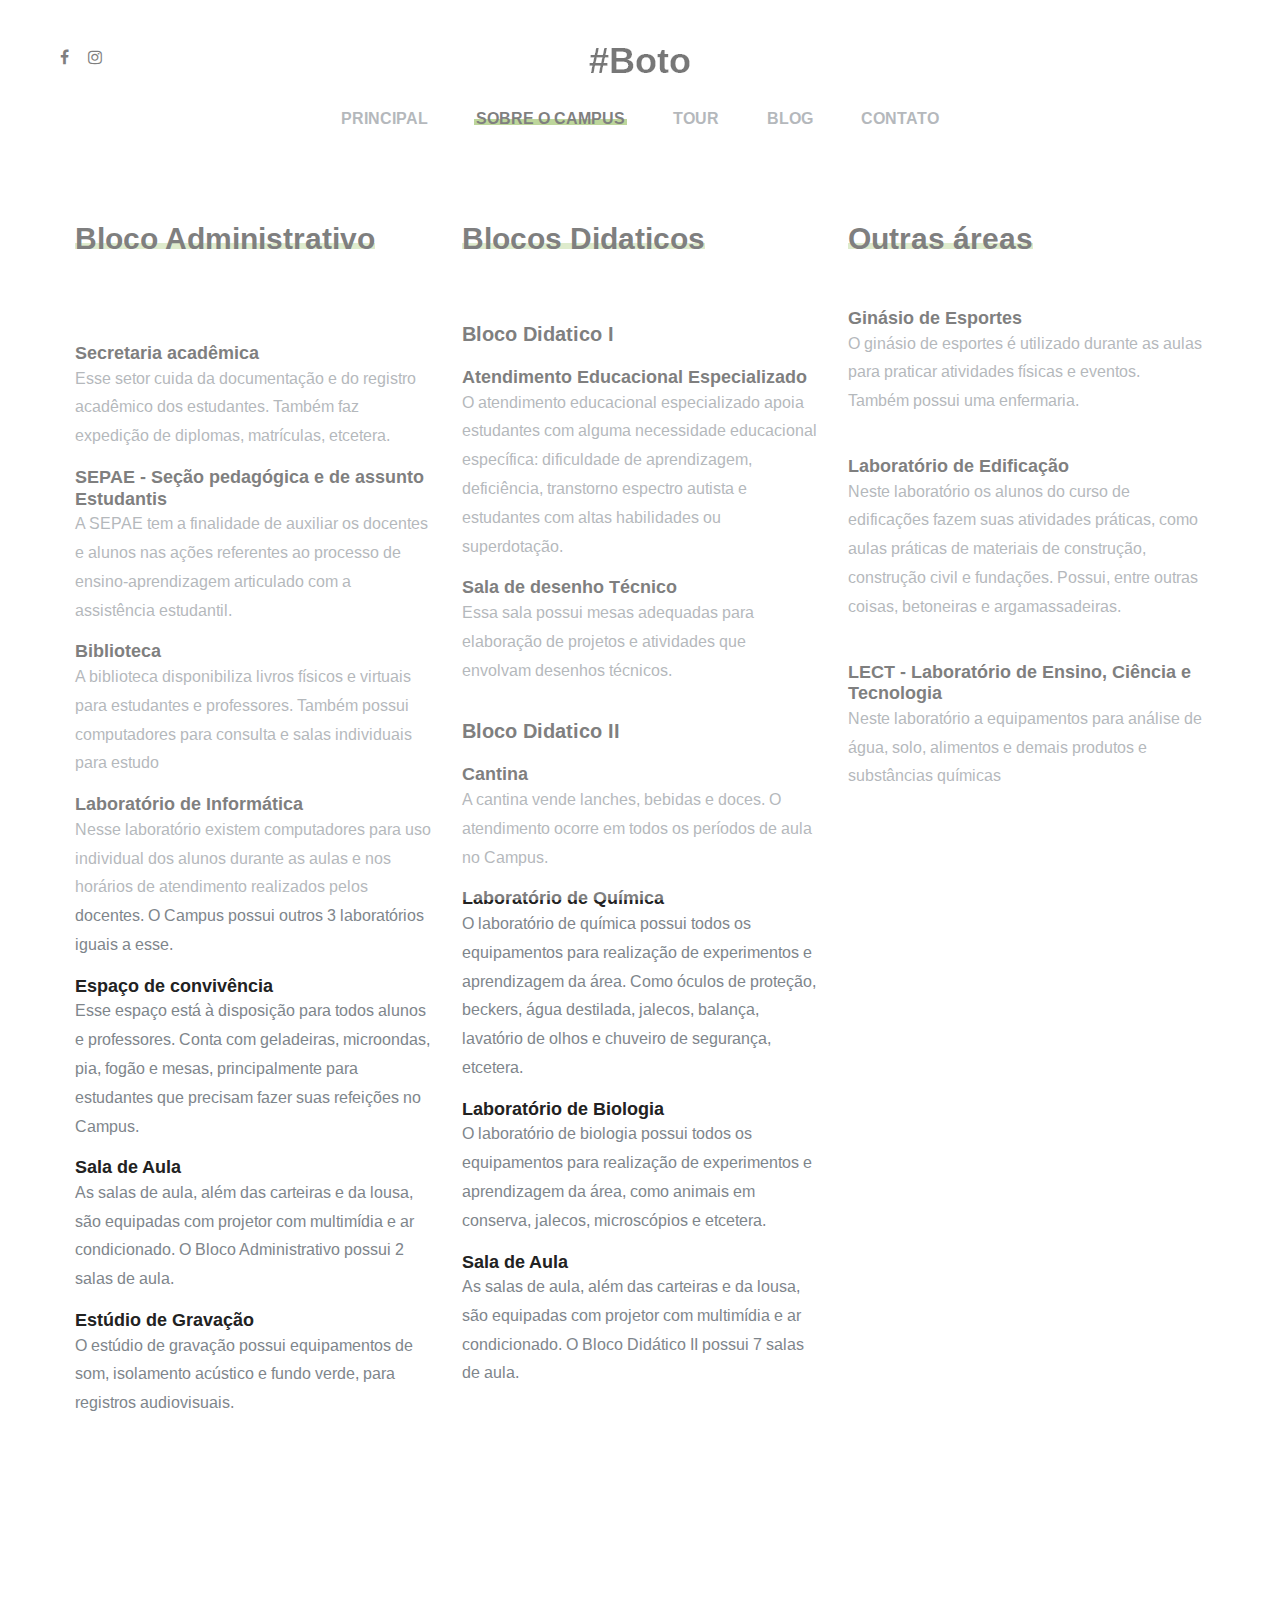
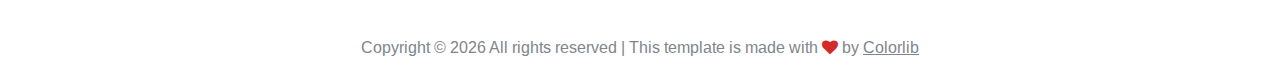
==== about.html @ 22a36c28 "site" ====
<!DOCTYPE html>
<html lang="zxx">
<head>
	<title>Boto | Photography HTML Template</title>
	<meta charset="UTF-8">
	<meta name="description" content="Boto Photo Studio HTML Template">
	<meta name="keywords" content="photo, html">
	<meta name="viewport" content="width=device-width, initial-scale=1.0">
	<!-- Stylesheets -->
	<link rel="stylesheet" href="css/bootstrap.min.css"/>
	<link rel="stylesheet" href="css/font-awesome.min.css"/>
	<link rel="stylesheet" href="css/slicknav.min.css"/>

	<!-- Main Stylesheets -->
	<link rel="stylesheet" href="css/style.css"/>


	<!--[if lt IE 9]>
		<script src="https://oss.maxcdn.com/html5shiv/3.7.2/html5shiv.min.js"></script>
		<script src="https://oss.maxcdn.com/respond/1.4.2/respond.min.js"></script>
	<![endif]-->

</head>
<body>
	<!-- Page Preloder -->
	<div id="preloder">
		<div class="loader"></div>
	</div>

	<!-- Header Section -->
	<header class="header">
		<div class="container-fluid">
			<div class="row">
				<div class="col-sm-4 col-md-3 order-2 order-sm-1">
					<div class="header__social">
						<a href="https://www.facebook.com/Ifprcascavel/?locale=pt_BR"><i class="fa fa-facebook"></i></a>
						<a href="https://www.instagram.com/ifprcascavel/"><i class="fa fa-instagram"></i></a>
					</div>
				</div>
				<div class="col-sm-4 col-md-6 order-1  order-md-2 text-center">
					<a href="./index.html" class="site-logo">
						<img src="img/logo.png" alt="">
					</a>
				</div>
			</div>
			<nav class="main__menu">
				<ul class="nav__menu">
					<li><a href="./index.html">Principal</a></li>
					<li><a href="./about.html" class="menu--active">Sobre o Campus</a></li>
					<li><a href="./gallery.html">Tour</a></li>
					<li><a href="./blog.html">Blog</a>
						<ul class="sub__menu">
							<li><a href="./blog-single.html">Blog Single</a></li>
						</ul>
					</li>
					<li><a href="./contact.html">Contato</a></li>
				</ul>
			</nav>
		</div>
	</header>
	<!-- Header Section end -->

	<!-- About Page -->
	<section class="about__page">
		<div class="container-fluid">
			<div class="row">
				<div class="col-lg-4">
					<div class="about__text">
						<h3 class="about__title">Bloco Administrativo</h3>
						<div class="about__meta">
						</div>
						<h5>Secretaria acadêmica</h5>
						<p>Esse setor cuida da documentação e do registro acadêmico dos estudantes. Também faz expedição de diplomas, matrículas, etcetera.</p>
						<h5>SEPAE - Seção pedagógica e de assunto Estudantis</h5>
						<p>A SEPAE tem a finalidade de auxiliar os docentes e alunos nas ações referentes ao processo de ensino-aprendizagem articulado com a assistência estudantil.</p>
						<h5>Biblioteca</h5>
						<p>A biblioteca disponibiliza livros físicos e virtuais para estudantes e professores. Também possui computadores para consulta e salas individuais para estudo</p>
						<h5>Laboratório de Informática</h5>
						<p>Nesse laboratório existem computadores para uso individual dos alunos durante as aulas e nos horários de atendimento realizados pelos docentes. O Campus possui outros 3 laboratórios iguais a esse.</p>
						<h5>Espaço de convivência</h5>
						<p>Esse espaço está à disposição para todos alunos e professores. Conta com geladeiras, microondas, pia, fogão e mesas, principalmente para estudantes que precisam fazer suas refeições no Campus.</p>
						<h5>Sala de Aula</h5>
						<p>As salas de aula, além das carteiras e da lousa, são equipadas com projetor com multimídia e ar condicionado. O Bloco Administrativo possui 2 salas de aula.</p>
						<h5>Estúdio de Gravação</h5>
						<p>O estúdio de gravação possui equipamentos de som, isolamento acústico e fundo verde, para registros audiovisuais.</p>
						
					</div>
				</div>
				<div class="col-lg-4">
					<div class="experience__text">
						<h3 class="about__title">Blocos Didaticos</h3>
						<div class="experience__item">
							<h4>Bloco Didatico I</h4>
							<h5>Atendimento Educacional Especializado</h5>
							<p>O atendimento educacional especializado apoia estudantes com alguma necessidade educacional específica: dificuldade de aprendizagem, deficiência, transtorno espectro autista e estudantes com altas habilidades ou superdotação.</p>
							<h5>Sala de desenho Técnico</h5>
							<p>Essa sala possui mesas adequadas para elaboração de projetos e atividades que envolvam desenhos técnicos.</p>
						</div>
						<div class="experience__item">
							<h4>Bloco Didatico II</h4>
							<h5>Cantina</h5>
							<p>A cantina vende lanches, bebidas e doces. O atendimento ocorre em todos os períodos de aula no Campus.</p>
							<h5>Laboratório de Química</h5>
							<p>O laboratório de química possui todos os equipamentos para realização de experimentos e aprendizagem da área. Como óculos de proteção, beckers, água destilada, jalecos, balança, lavatório de olhos e chuveiro de segurança, etcetera.</p>
							<h5>Laboratório de Biologia</h5>
							<p>O laboratório de biologia possui todos os equipamentos para realização de experimentos e aprendizagem da área, como animais em conserva, jalecos, microscópios e etcetera.</p>
							<h5>Sala de Aula</h5>
							<p>As salas de aula, além das carteiras e da lousa, são equipadas com projetor com multimídia e ar condicionado. O Bloco Didático II possui 7 salas de aula.</p>
						</div>
					</div>
				</div>
				<div class="col-lg-4">
					<div class="skills__text">
						<h3 class="about__title">Outras áreas</h3>
						<h5>Ginásio de Esportes</h5>
						<p>O ginásio de esportes é utilizado durante as aulas para praticar atividades físicas e eventos. Também possui uma enfermaria.</p>
						<h5>Laboratório de Edificação</h5>
						<p>Neste laboratório os alunos do curso de edificações fazem suas atividades práticas, como aulas práticas de materiais de construção, construção civil e fundações. Possui, entre outras coisas, betoneiras e argamassadeiras.</p>
						<h5>LECT - Laboratório de Ensino, Ciência e Tecnologia</h5>
						<p>Neste laboratório a equipamentos para análise de água, solo, alimentos e demais produtos e substâncias químicas</p>
					</div>
				</div>
			</div>
		</div>
	</section>
	<!-- About Page end -->

	<!-- Footer Section -->
	<footer class="footer__section">
		<div class="container">
			<!-- Link back to Colorlib can't be removed. Template is licensed under CC BY 3.0. -->
			<div class="footer__copyright__text">
				<p>Copyright &copy; <script>document.write(new Date().getFullYear());</script> All rights reserved | This template is made with <i class="fa fa-heart" aria-hidden="true"></i> by <a href="https://colorlib.com" target="_blank">Colorlib</a></p>
			</div>
			<!-- Link back to Colorlib can't be removed. Template is licensed under CC BY 3.0. -->
		</div>
	</footer>
	<!-- Footer Section end -->

	<!-- Search Begin -->
	<div class="search-model">
		<div class="h-100 d-flex align-items-center justify-content-center">
			<div class="search-close-switch">+</div>
			<form class="search-model-form">
				<input type="text" id="search-input" placeholder="Search here.....">
			</form>
		</div>
	</div>

	<!-- Search End -->
	<div vw class="enabled">
		<div vw-access-button class="active"></div>
		<div vw-plugin-wrapper>
		  <div class="vw-plugin-top-wrapper"></div>
		</div>
	  </div>
	  <script src="https://vlibras.gov.br/app/vlibras-plugin.js"></script>
	  <script>
		new window.VLibras.Widget('https://vlibras.gov.br/app');
	  </script>
	<!--====== Javascripts & Jquery ======-->
	<script src="js/vendor/jquery-3.2.1.min.js"></script>
	<script src="js/jquery.slicknav.min.js"></script>
	<script src="js/slick.min.js"></script>
	<script src="js/main.js"></script>

	</body>
</html>
---- css/style.css ----
/* =================================
------------------------------------
  Boto | Photography HTML Template
  Version: 1.0
  Copyright By: ColorLib
 ------------------------------------
 ====================================*/

/*----------------------------------------*/
/* Template default CSS
/*----------------------------------------*/

@import url("https://fonts.googleapis.com/css2?family=Arimo:ital,wght@0,400;0,700;1,400;1,700&display=swap");


html,
body {
	height: 100%;
	font-family: "Arimo", sans-serif;
	-webkit-font-smoothing: antialiased;
}

h1,
h2,
h3,
h4,
h5,
h6 {
	margin: 0;
	color: #222222;
	font-family: "Arimo", sans-serif;
	font-weight: 700;
}

h1 {
	font-size: 70px;
}

h2 {
	font-size: 36px;
	line-height: 1.4;
}

h3 {
	font-size: 30px;
}

h4 {
	font-size: 24px;
}

h5 {
	font-size: 18px;
}

h6 {
	font-size: 16px;
}

p {
	font-size: 16px;
	color: #7E858B;
	line-height: 1.8;
}

img {
	max-width: 100%;
}

input:focus,
select:focus,
button:focus,
textarea:focus {
	outline: none;
}

a:hover,
a:focus {
	text-decoration: none;
	outline: none;
}

ul,
ol {
	padding: 0;
	margin: 0;
}

@media (min-width: 1200px) {
	.container {
		max-width: 1200px;
	}
}

/* Preloder */

#preloder {
	position: fixed;
	width: 100%;
	height: 100%;
	top: 0;
	left: 0;
	z-index: 999999;
	background: #ffffff;
}

.loader {
	width: 40px;
	height: 40px;
	position: absolute;
	top: 50%;
	left: 50%;
	margin-top: -13px;
	margin-left: -13px;
	border-radius: 60px;
	animation: loader 0.8s linear infinite;
	-webkit-animation: loader 0.8s linear infinite;
}

@keyframes loader {
	0% {
		-webkit-transform: rotate(0deg);
		transform: rotate(0deg);
		border: 4px solid #f44336;
		border-left-color: transparent;
	}
	50% {
		-webkit-transform: rotate(180deg);
		transform: rotate(180deg);
		border: 4px solid #673ab7;
		border-left-color: transparent;
	}
	100% {
		-webkit-transform: rotate(360deg);
		transform: rotate(360deg);
		border: 4px solid #f44336;
		border-left-color: transparent;
	}
}

@-webkit-keyframes loader {
	0% {
		-webkit-transform: rotate(0deg);
		border: 4px solid #f44336;
		border-left-color: transparent;
	}
	50% {
		-webkit-transform: rotate(180deg);
		border: 4px solid #673ab7;
		border-left-color: transparent;
	}
	100% {
		-webkit-transform: rotate(360deg);
		border: 4px solid #f44336;
		border-left-color: transparent;
	}
}

/*---------------------
   Helper CSS
 -----------------------*/

.section-title {
	text-align: center;
	margin-bottom: 55px;
}

.section-title img {
	margin-bottom: 15px;
}

.section-title h2 {
	font-weight: 400;
	font-size: 38px;
	text-transform: uppercase;
}

.section-title p {
	padding-top: 15px;
	margin-bottom: 0;
}

.set-bg {
	background-repeat: no-repeat;
	background-size: cover;
	background-position: top center;
}

.spad {
	padding-top: 100px;
	padding-bottom: 100px;
}

.text-white h1,
.text-white h2,
.text-white h3,
.text-white h4,
.text-white h5,
.text-white h6,
.text-white p,
.text-white span,
.text-white li,
.text-white a {
	color: #fff;
}

/*---------------------
  Commom elements
-----------------------*/

.site-btn {
	display: inline-block;
	font-size: 16px;
	padding: 16px 15px;
	min-width: 180px;
	color: #fff;
	background: #8DB952;
	line-height: 1;
	text-align: center;
	font-weight: 700;
	border: none;
	border-radius: 2px;
}

.site-btn i {
	font-size: 24px;
	position: relative;
	top: 5px;
	margin-left: 4px;
}

.site-btn:hover {
	color: #fff;
}

.section__title {
	text-align: center;
	padding-bottom: 40px;
	margin-bottom: 45px;
	position: relative;
}

.section__title:after {
	position: absolute;
	content: "";
	width: 60px;
	height: 4px;
	left: calc(50% - 30px);
	bottom: 0;
	background: #8DB952;
}

.section__title h2 {
	margin-bottom: 0;
	text-transform: uppercase;
}

@media (max-width: 576px) {
	.section__title h2 {
		font-size: 24px;
	}
}

.search-model {
	display: none;
	position: fixed;
	width: 100%;
	height: 100%;
	left: 0;
	top: 0;
	background: #ffffff;
	z-index: 99999;
}

.search-model-form {
	padding: 0 15px;
}

.search-model-form input {
	width: 500px;
	font-size: 34px;
	border: none;
	border-bottom: 2px solid #ededed;
	background: 0 0;
	color: #999;
}

@media (max-width: 576px) {
	.search-model-form input {
		width: 100%;
		font-size: 24px;
	}
}

.search-close-switch {
	position: absolute;
	width: 50px;
	height: 50px;
	background: #333;
	color: #fff;
	text-align: center;
	border-radius: 50%;
	font-size: 39px;
	line-height: 28px;
	top: 30px;
	cursor: pointer;
	-webkit-transform: rotate(45deg);
	-ms-transform: rotate(45deg);
	transform: rotate(45deg);
	display: -webkit-box;
	display: -ms-flexbox;
	display: flex;
	-webkit-box-align: center;
	-ms-flex-align: center;
	align-items: center;
	-webkit-box-pack: center;
	-ms-flex-pack: center;
	justify-content: center;
}

.pt83 {
	padding-top: 83px;
}

/*---------------------
   Header section
 -----------------------*/

.header {
	padding: 40px 45px 0;
	padding-top: 40px;
}

@media (max-width: 576px) {
	.header {
		padding: 40px 0 0;
	}
}

@media (max-width: 576px) {
	.header__social {
		display: none;
	}
}

.header__social a,
.header__switches a {
	display: inline-block;
	color: #222222;
	padding-top: 5px;
	margin-right: 15px;
	font-size: 16px;
}

.header__social a:last-child,
.header__switches a:last-child {
	margin-right: 0;
}

.header__social a.nav-switch,
.header__switches a.nav-switch {
	display: none;
	width: 40px;
	height: 40px;
	border-radius: 50%;
	background: #e1e1e1;
	text-align: center;
	padding-top: 9px;
	margin-top: -9px;
}

@media (max-width: 576px) {
	.header__social a.nav-switch,
	.header__switches a.nav-switch {
		display: inline-block;
	}
}

.header__switches {
	text-align: right;
}

@media (max-width: 576px) {
	.header__switches {
		text-align: center;
		padding-top: 20px;
	}
}

/*----------
   Menu
 ---------*/

.main__menu {
	position: relative;
	right: 0;
	padding-top: 25px;
	text-align: center;
}

@media (max-width: 576px) {
	.main__menu .nav__menu {
		display: none;
	}
}

.main__menu .nav__menu>li {
	display: inline-block;
	position: relative;
}

.main__menu .nav__menu>li:last-child a {
	margin-right: 0;
}

.main__menu .nav__menu>li>a {
	position: relative;
	font-size: 16px;
	color: #7E858B;
	font-weight: 700;
	padding: 5px 2px;
	margin-right: 40px;
	text-transform: uppercase;
}

@media only screen and (min-width: 576px) and (max-width: 767px) {
	.main__menu .nav__menu>li>a {
		margin-right: 20px;
	}
}

.main__menu .nav__menu>li>a:after {
	position: absolute;
	content: "";
	width: 0;
	height: 6px;
	left: 0;
	bottom: 8px;
	background: #8DB952;
	z-index: -1;
	-webkit-transition: 0.3s;
	-o-transition: 0.3s;
	transition: 0.3s;
}

.main__menu .nav__menu>li>a.menu--active {
	color: #222222;
}

.main__menu .nav__menu>li>a.menu--active:after {
	width: 100%;
}

.main__menu .nav__menu>li:hover a {
	color: #222222;
}

.main__menu .nav__menu>li:hover a:after {
	width: 100%;
}

.main__menu .nav__menu>li:hover .sub__menu {
	top: 100%;
	opacity: 1;
	visibility: visible;
	margin-top: 15px;
}

.main__menu .nav__menu>li .sub__menu {
	position: absolute;
	text-align: left;
	padding: 10px 0;
	width: 170px;
	left: 0;
	top: 100%;
	margin-top: 50px;
	-webkit-box-shadow: 0 9px 50px rgba(0, 0, 0, 0.1);
	box-shadow: 0 9px 50px rgba(0, 0, 0, 0.1);
	background: #fff;
	opacity: 0;
	visibility: hidden;
	z-index: 99;
	-webkit-transition: all 0.4s;
	-o-transition: all 0.4s;
	transition: all 0.4s;
}

.main__menu .nav__menu>li .sub__menu:after {
	position: absolute;
	content: "";
	width: 100%;
	height: 25px;
	left: 0;
	top: -25px;
}

.main__menu .nav__menu>li .sub__menu>li {
	display: block;
}

.main__menu .nav__menu>li .sub__menu>li>a {
	display: block;
	display: block;
	padding: 5px 15px;
	color: #7E858B;
	text-transform: none;
	margin: 0;
	font-size: 14px;
	font-weight: 700;
}

.main__menu .nav__menu>li .sub__menu>li>a:hover {
	color: #222222;
}

.main__menu .nav__menu>li .sub__menu>li>a:after {
	display: none;
}

.slicknav_menu {
	background: #f7f7f7;
	padding: 0;
	margin-bottom: 30px;
	text-align: left;
	display: none;
}

@media (max-width: 576px) {
	.slicknav_menu {
		display: block;
	}
}

.slicknav_btn {
	display: none;
}

.slicknav_nav ul {
	margin: 0;
}

.slicknav_nav .slicknav_row:hover {
	border-radius: 0;
	background: transparent;
	color: #222222;
}

.slicknav_nav a:hover {
	border-radius: 0;
	background: transparent;
	color: #222222;
}

.slicknav_nav .slicknav_row,
.slicknav_nav a {
	padding: 11px 25px;
	margin: 0;
	color: #222222;
	font-size: 16px;
	font-weight: 700;
	border-bottom: 1px solid #e9e9e9;
}

.slicknav_nav .slicknav_item a {
	border-bottom: none;
}

/*---------------------
   Hero section
 -----------------------*/

.hero__section {
	padding-top: 120px;
	margin-bottom: 90px;
}

@media (max-width: 576px) {
	.hero__section {
		padding-top: 30px;
	}
}

.slide-item {
	padding: 0 5px;
	outline: none;
	cursor: pointer;
}

.slick-center.slide-item img {
	padding: 0;
	-webkit-transition: all 0.4s ease 0s;
	-o-transition: all 0.4s ease 0s;
	transition: all 0.4s ease 0s;
}

.hero-slider .slick-track {
	-webkit-transition: all 0.1s;
	-o-transition: all 0.1s;
	transition: all 0.1s;
}

.slide-item img {
	height: 570px;
	padding: 65px 0;
	-webkit-transition: 0.4s;
	-o-transition: 0.4s;
	transition: 0.4s;
}

@media (max-width: 576px) {
	.slide-item img {
		padding: 0;
	}
}

.hero-text-slider {
	text-align: center;
	padding-top: 50px;
	max-width: 800px;
	margin: 0 auto;
}

/*---------------------
   Footer section
 -----------------------*/

.footer__copyright__text {
	text-align: center;
	padding-bottom: 5px;
}

.footer__copyright__text p {
	font-size: 16px;
}

.footer__copyright__text i {
	color: #d32a2a;
}

.footer__copyright__text a {
	color: #7E858B;
	text-decoration: underline;
}

.footer__copyright__text a:hover {
	color: #8DB952;
}

/*------------------
   About page
 ------------------*/

.about__page {
	padding: 90px 60px 150px;
}

@media (max-width: 576px) {
	.about__page {
		padding: 30px 0 150px;
	}
}

.about__title {
	display: inline-block;
	margin-bottom: 50px;
	position: relative;
}

.about__title:after {
	position: absolute;
	content: "";
	width: 100%;
	height: 6px;
	left: 0;
	bottom: 8px;
	background: #8DB952;
	opacity: 0.5;
	z-index: -1;
}

.about__text {
	padding-bottom: 50px;
}

.about__text img {
	padding-top: 20px;
}

.about__meta {
	overflow: hidden;
	margin-bottom: 35px;
}

.about__meta img {
	float: left;
	width: 100px;
	height: 100px;
	border-radius: 50%;
	margin-right: 15px;
	padding-top: 0;
}

.about__meta__info {
	overflow: hidden;
	padding-top: 25px;
}

.about__meta__info h5 {
	margin-bottom: 5px;
}

.about__meta__info p {
	text-transform: uppercase;
	font-size: 12px;
	color: #8DB952;
}

.experience__item {
	padding-top: 15px;
	margin-bottom: 20px;
}

.experience__item h4 {
	font-size: 20px;
	margin-bottom: 20px;
}

.skills__text {
	padding-bottom: 50px;
}

.skills__text p {
	margin-bottom: 40px;
}	

/*-------------------
   Gallery Page
 -------------------*/

.gallery__page {
	padding: 80px 15px 65px;
}

@media (max-width: 576px) {
	.gallery__page {
		padding: 30px 15px 65px;
	}
}

.gallery__warp {
	max-width: 1570px;
	margin: 0 auto;
}

.gallery__item {
	display: block;
	margin-bottom: 30px;
}

.gallery__item img {
	min-width: 100%;
}

.fr-position-outside {
	left: 0;
	top: 0;
	right: auto;
	bottom: auto;
}

.fr-position-text {
	color: #fff;
}

.fr-window-skin-fresco.fr-window-ui-outside .fr-close-background,
.fr-window-skin-fresco.fr-window-ui-outside .fr-close:hover .fr-close-background {
	background-color: transparent;
}

.fr-thumbnail-active {
	border: 2px solid #8DB952;
}

/*----------------
   Blog Page
 ----------------*/

.blog__page {
	padding: 90px 0 55px;
}

@media (max-width: 576px) {
	.blog__page {
		padding: 30px 0 55px;
	}
}

.blog__warp {
	max-width: 1570px;
	padding: 0 15px;
	margin: 0 auto;
}

.blog__item {
	height: 370px;
	position: relative;
	margin-bottom: 30px;
	background-position: center;
}

.blog__item.blog__item--long {
	height: 770px;
}

.blog__item::after {
	position: absolute;
	content: "";
	width: 100%;
	height: 100%;
	left: 0;
	top: 0;
	background: -webkit-gradient(linear, left top, left bottom, from(rgba(0, 0, 0, 0)), color-stop(43%, rgba(0, 0, 0, 0)), to(rgba(0, 0, 0, 0.49)));
	background: -o-linear-gradient(top, rgba(0, 0, 0, 0) 0%, rgba(0, 0, 0, 0) 43%, rgba(0, 0, 0, 0.49) 100%);
	background: linear-gradient(to bottom, rgba(0, 0, 0, 0) 0%, rgba(0, 0, 0, 0) 43%, rgba(0, 0, 0, 0.49) 100%);
}

@media (max-width: 576px),
only screen and (min-width: 576px) and (max-width: 767px) {
	.blog__item h3 {
		font-size: 22px;
	}
}

.blog__content {
	position: absolute;
	bottom: 30px;
	padding: 0 30px;
	z-index: 2;
}

.blog__content h4 {
	font-size: 22px;
}

.blog__content h4 a {
	color: #fff;
}

.blog__date {
	font-size: 12px;
	font-weight: 700;
	color: #fff;
	margin-bottom: 10px;
}

/*-------------------
   Blog Single Page
 --------------------*/

.blog__slider {
	padding: 70px 0 60px;
}

@media (max-width: 576px) {
	.blog__slider {
		padding: 30px 0 60px;
	}
}

.blog__slider .slick-track {
	margin-left: 380px;
}

@media only screen and (min-width: 768px) and (max-width: 991px) {
	.blog__slider .slick-track {
		margin-left: 250px;
	}
}

@media only screen and (min-width: 576px) and (max-width: 767px),
(max-width: 576px) {
	.blog__slider .slick-track {
		margin-left: 0;
	}
}

.blog__slider__item {
	outline: none;
	padding: 0 3px;
}

.blog__container {
	max-width: 1000px;
	padding: 0 15px;
	margin: 0 auto 30px;
}

.blog__container p {
	font-size: 18px;
}

.blog__container h4 {
	font-size: 22px;
	margin-bottom: 20px;
}

.blog__header {
	text-align: center;
}

.blog__cata {
	display: inline-block;
	font-size: 12px;
	font-weight: 700;
	padding: 4px 13px;
	border-radius: 2px;
	color: #fff;
	background: #8DB952;
	margin-bottom: 20px;
}

.blog__single__title {
	font-size: 44px;
	margin-bottom: 30px;
	line-height: 1.2;
}

.blog__metas {
	margin-bottom: 30px;
}

.blog__metas .blog__meta {
	position: relative;
	display: inline-block;
	margin-right: 18px;
	margin-bottom: 5px;
	padding-right: 20px;
	font-size: 14px;
	color: #7E858B;
}

.blog__metas .blog__meta:after {
	position: absolute;
	content: "|";
	font-size: 14px;
	right: 0;
	top: 0;
	color: #7E858B;
}

.blog__metas .blog__meta:last-child {
	margin-right: 0;
	padding-right: 0;
}

.blog__metas .blog__meta:last-child:after {
	display: none;
}

.blog__article blockquote {
	max-width: 1170px;
	margin: 50px auto;
	padding: 45px 45px 55px;
	background-color: #EAEFE5;
	background-image: url("../img/blog-single/quote.png");
	background-repeat: no-repeat;
	background-position: right 60px bottom -10px;
}

.blog__article blockquote p {
	color: #222222;
	font-size: 20px;
	line-height: 1.5;
	margin-bottom: 25px;
}

.blog__article blockquote h4 {
	font-size: 16px;
	margin-bottom: 10px;
}

.blog__article blockquote h5 {
	font-size: 14px;
	text-transform: uppercase;
	color: #8DB952;
	letter-spacing: 2px;
}

.blog__banner {
	max-width: 1170px;
	margin: 0 auto;
}

.blog__banner img {
	min-width: 100%;
}

.post__footer {
	border-top: 1px solid #E8E8E8;
	padding-top: 30px;
	margin-bottom: 70px;
}

.post__tags a {
	display: inline-block;
	font-family: "Raleway", sans-serif;
	color: #7E858B;
	font-size: 12px;
	font-weight: 700;
	padding: 5px 21px;
	margin-bottom: 5px;
	margin-right: 2px;
	background-color: #F3F3F3;
	-webkit-transition: 0.3s;
	-o-transition: 0.3s;
	transition: 0.3s;
}

.post__tags a:hover {
	background: #8DB952;
	color: #fff;
}

.post__share {
	text-align: right;
}

@media only screen and (min-width: 576px) and (max-width: 767px),
(max-width: 576px) {
	.post__share {
		text-align: left;
		padding-top: 35px;
	}
}

.post__share span {
	display: inline-block;
	font-size: 16px;
	font-weight: 700;
}

.post__share a {
	display: inline-block;
	font-size: 16px;
	color: #7E858B;
	margin-left: 30px;
}

.post__share a:first-child {
	margin-left: 0;
}

.comment__area {
	padding-bottom: 100px;
}

.comment__area h2 {
	margin-bottom: 40px;
}

.comment__form input,
.comment__form textarea {
	width: 100%;
	height: 50px;
	font-size: 16px;
	padding: 15px 20px;
	margin-bottom: 26px;
	color: #222222;
	border: 1px solid rgba(0, 0, 0, 0.1);
}

.comment__form input:focus,
.comment__form textarea:focus {
	border: 1px solid #8DB952;
}

.comment__form textarea {
	height: 110px;
	resize: none;
	margin-bottom: 50px;
}

.blog__details__comment {
	border-bottom: 1px solid #EBEBEB;
	padding-bottom: 30px;
}

.blog__details__comment h4 {
	color: #222222;
	text-transform: uppercase;
	margin-bottom: 50px;
}

.recent__post {
	padding: 75px 15px 60px;
	border-top: 1px solid #E8E8E8;
}

.recent__post h2 {
	margin-bottom: 65px;
}

.recent__post .blog__item {
	background-position: center;
}

/*----------------
   Contact Page
 ----------------*/

.contact__warp {
	max-width: 802px;
	padding: 170px 15px 130px;
	margin: 0 auto;
}

@media (max-width: 576px) {
	.contact__warp {
		padding: 30px 15px 130px;
	}
}

.contact__social {
	padding-top: 20px;
	margin-bottom: 40px;
}

.contact__social a {
	display: inline-block;
	text-align: center;
	width: 40px;
	height: 40px;
	padding-top: 8px;
	margin-right: 6px;
	color: #222222;
	border-radius: 50%;
	background: #E8E8E8;
	-webkit-transition: 0.3s;
	-o-transition: 0.3s;
	transition: 0.3s;
}

.contact__social a:hover {
	background: #8DB952;
	color: #ffffff;
}

.contact__text p {
	font-size: 18px;
	color: #222222;
}

.contact__text p a {
	color: #222222;
}

.contact__form {
	padding-top: 20px;
}

.contact__form input,
.contact__form textarea {
	width: 100%;
	height: 50px;
	font-size: 16px;
	padding: 15px 20px;
	margin-bottom: 26px;
	color: #222222;
	border: 1px solid rgba(0, 0, 0, 0.1);
}

.contact__form input:focus,
.contact__form textarea:focus {
	border: 1px solid #8DB952;
}

.contact__form textarea {
	height: 110px;
	resize: none;
	margin-bottom: 50px;
}
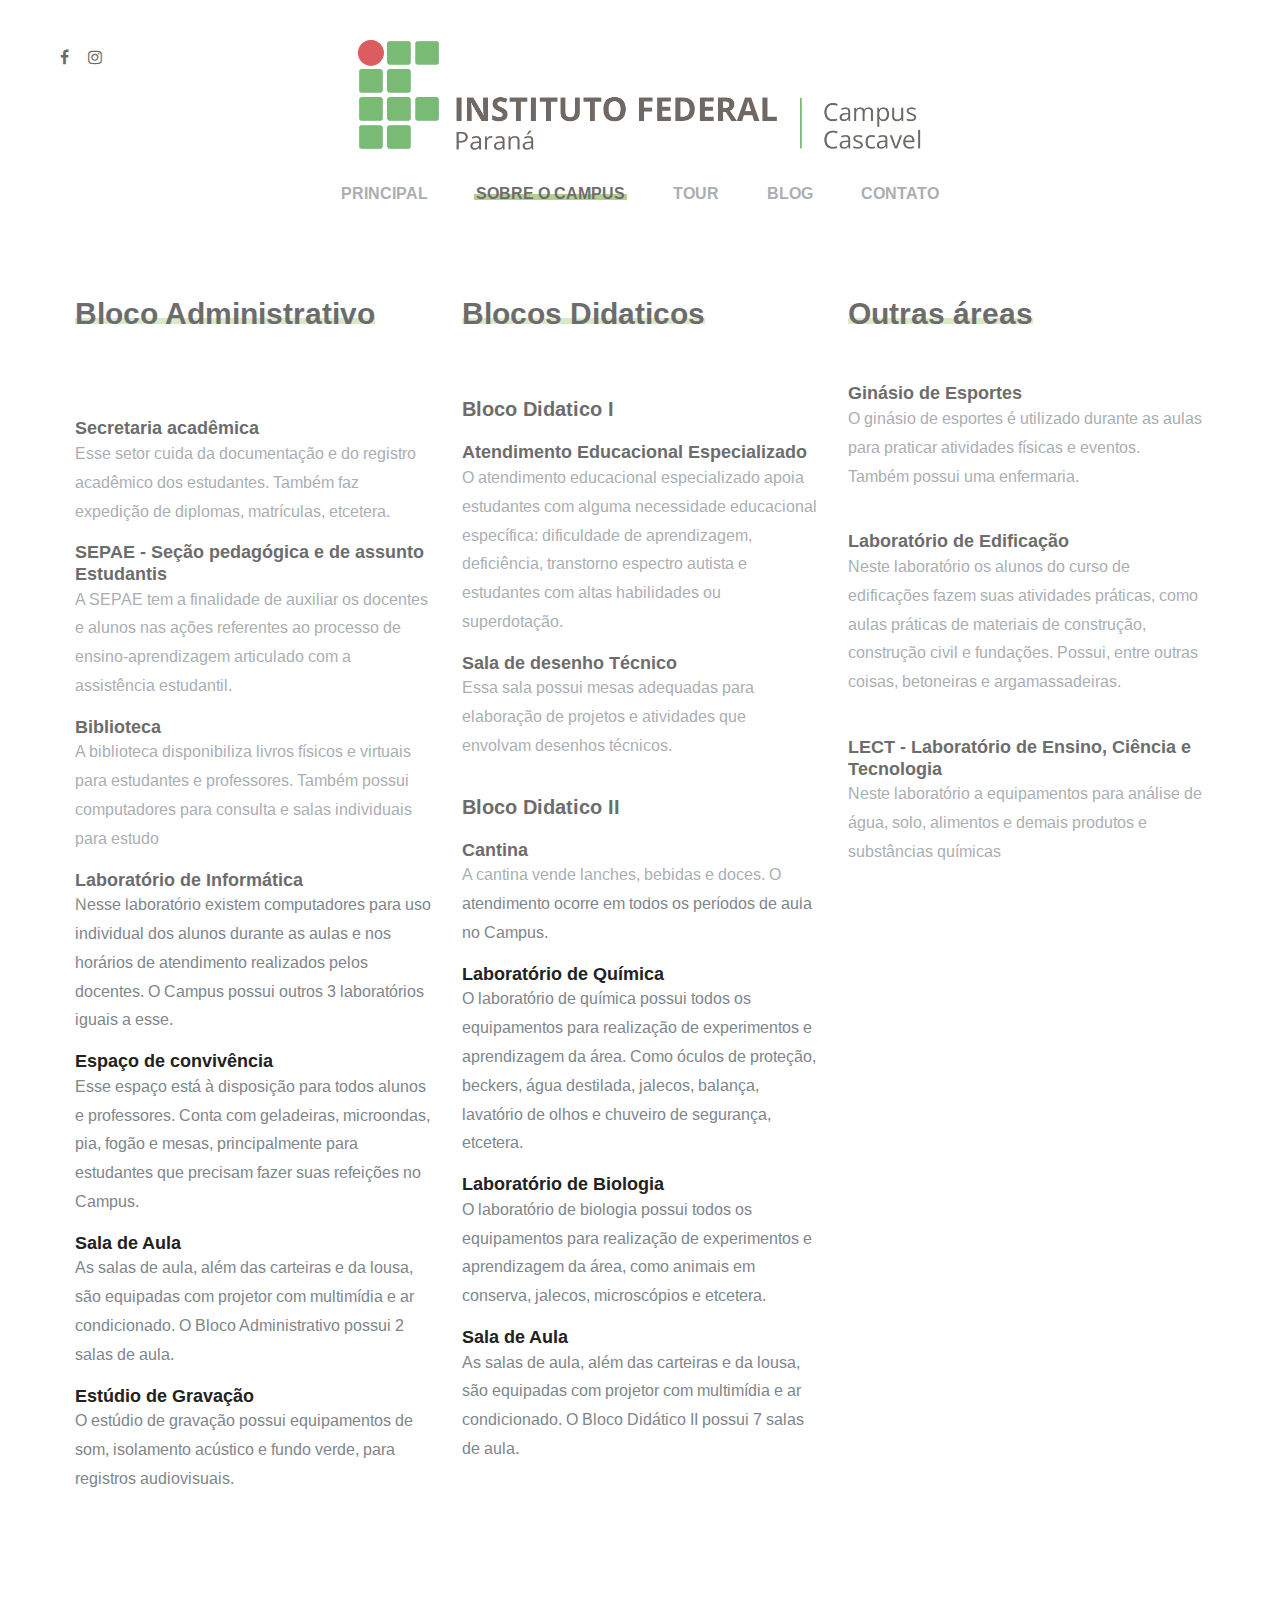
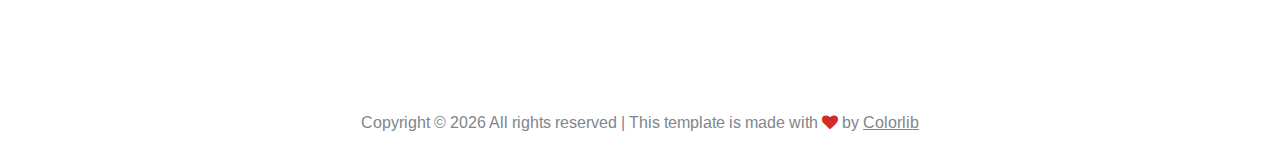
==== commit 44820098: "1.5v" ====
--- a/about.html
+++ b/about.html
@@ -33,8 +33,8 @@
 			<div class="row">
 				<div class="col-sm-4 col-md-3 order-2 order-sm-1">
 					<div class="header__social">
-						<a href="https://www.facebook.com/Ifprcascavel/?locale=pt_BR"><i class="fa fa-facebook"></i></a>
-						<a href="https://www.instagram.com/ifprcascavel/"><i class="fa fa-instagram"></i></a>
+						<a href="https://www.facebook.com/Ifprcascavel/?locale=pt_BR" target="_blank"><i class="fa fa-facebook"></i></a>
+						<a href="https://www.instagram.com/ifprcascavel/" target="_blank"><i class="fa fa-instagram"></i></a>
 					</div>
 				</div>
 				<div class="col-sm-4 col-md-6 order-1  order-md-2 text-center">
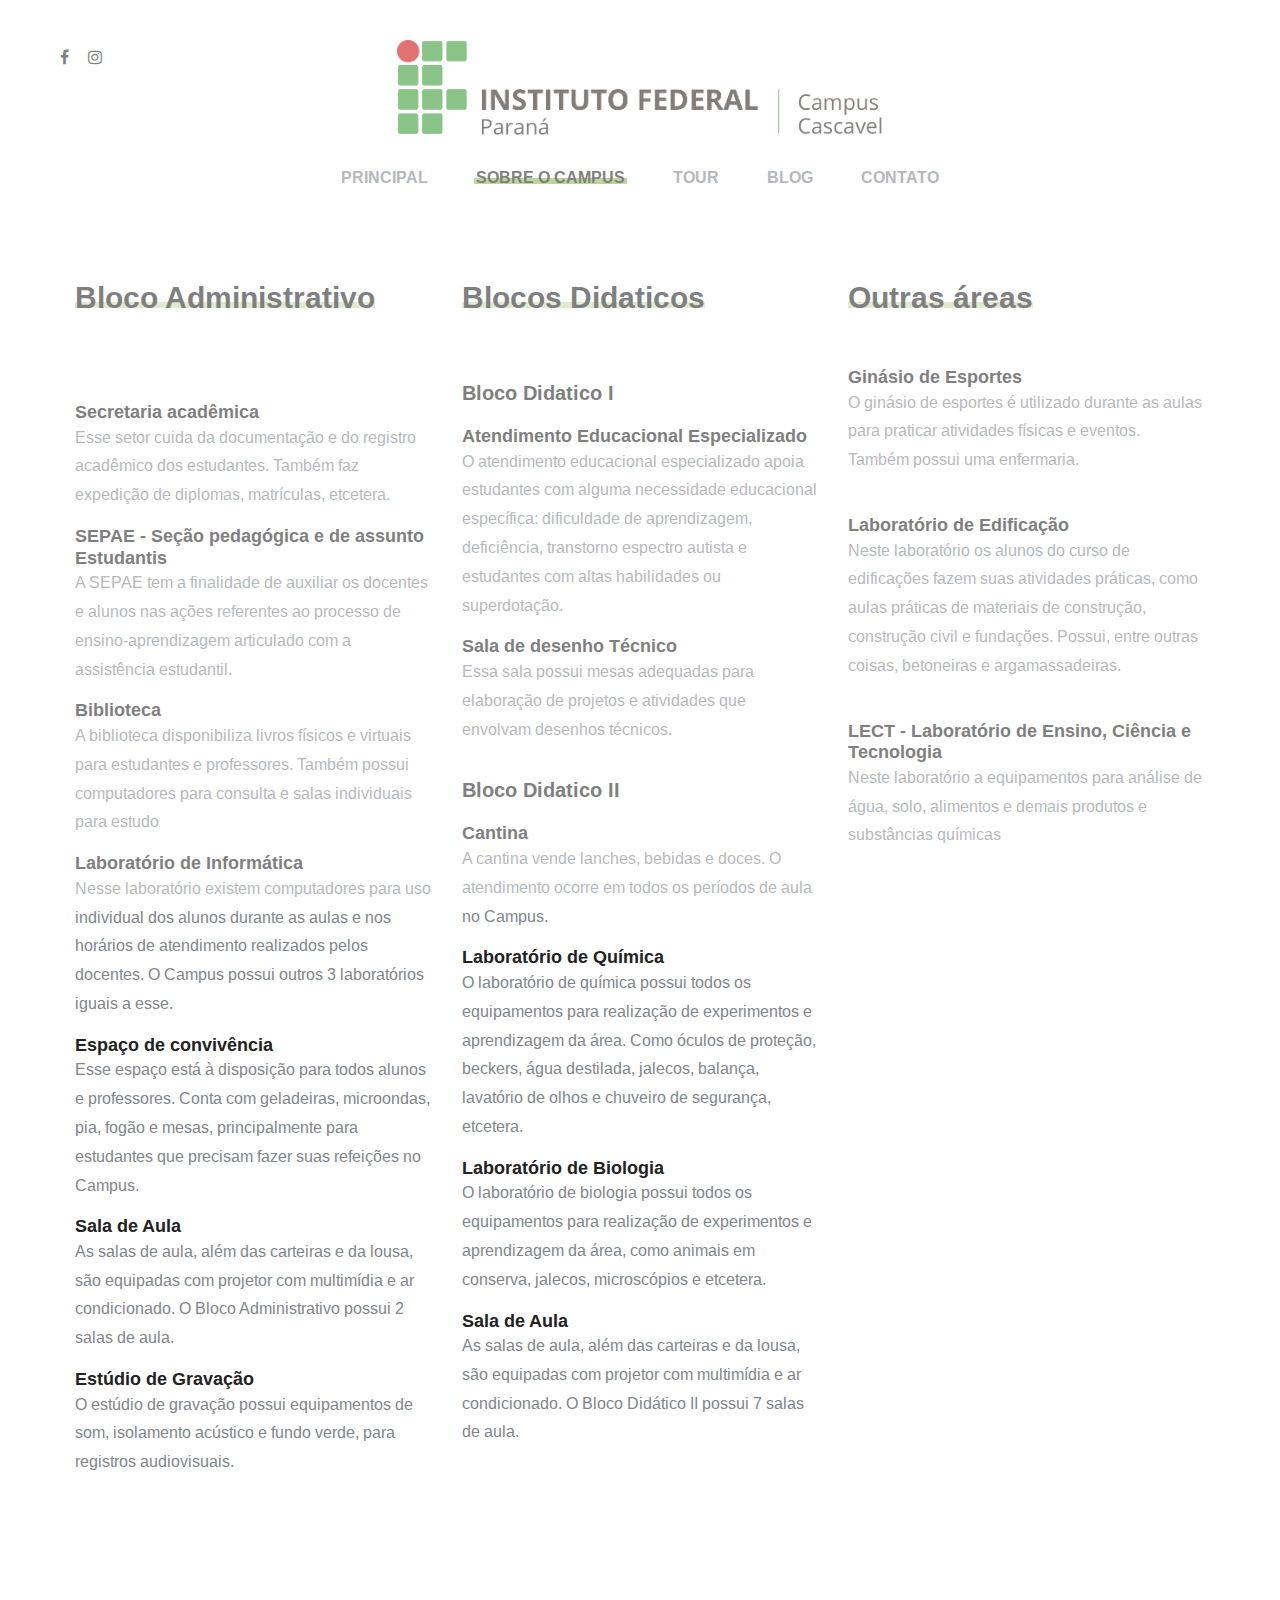
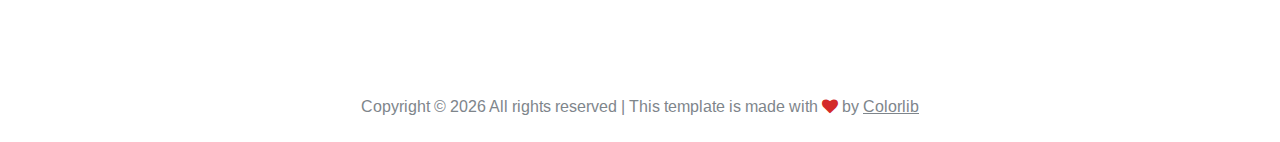
==== commit eda1c0d3: "1.6v" ====
--- a/about.html
+++ b/about.html
@@ -39,7 +39,7 @@
 				</div>
 				<div class="col-sm-4 col-md-6 order-1  order-md-2 text-center">
 					<a href="./index.html" class="site-logo">
-						<img src="img/logo.png" alt="">
+						<img src="img/logo.png" alt="" height="100">
 					</a>
 				</div>
 			</div>
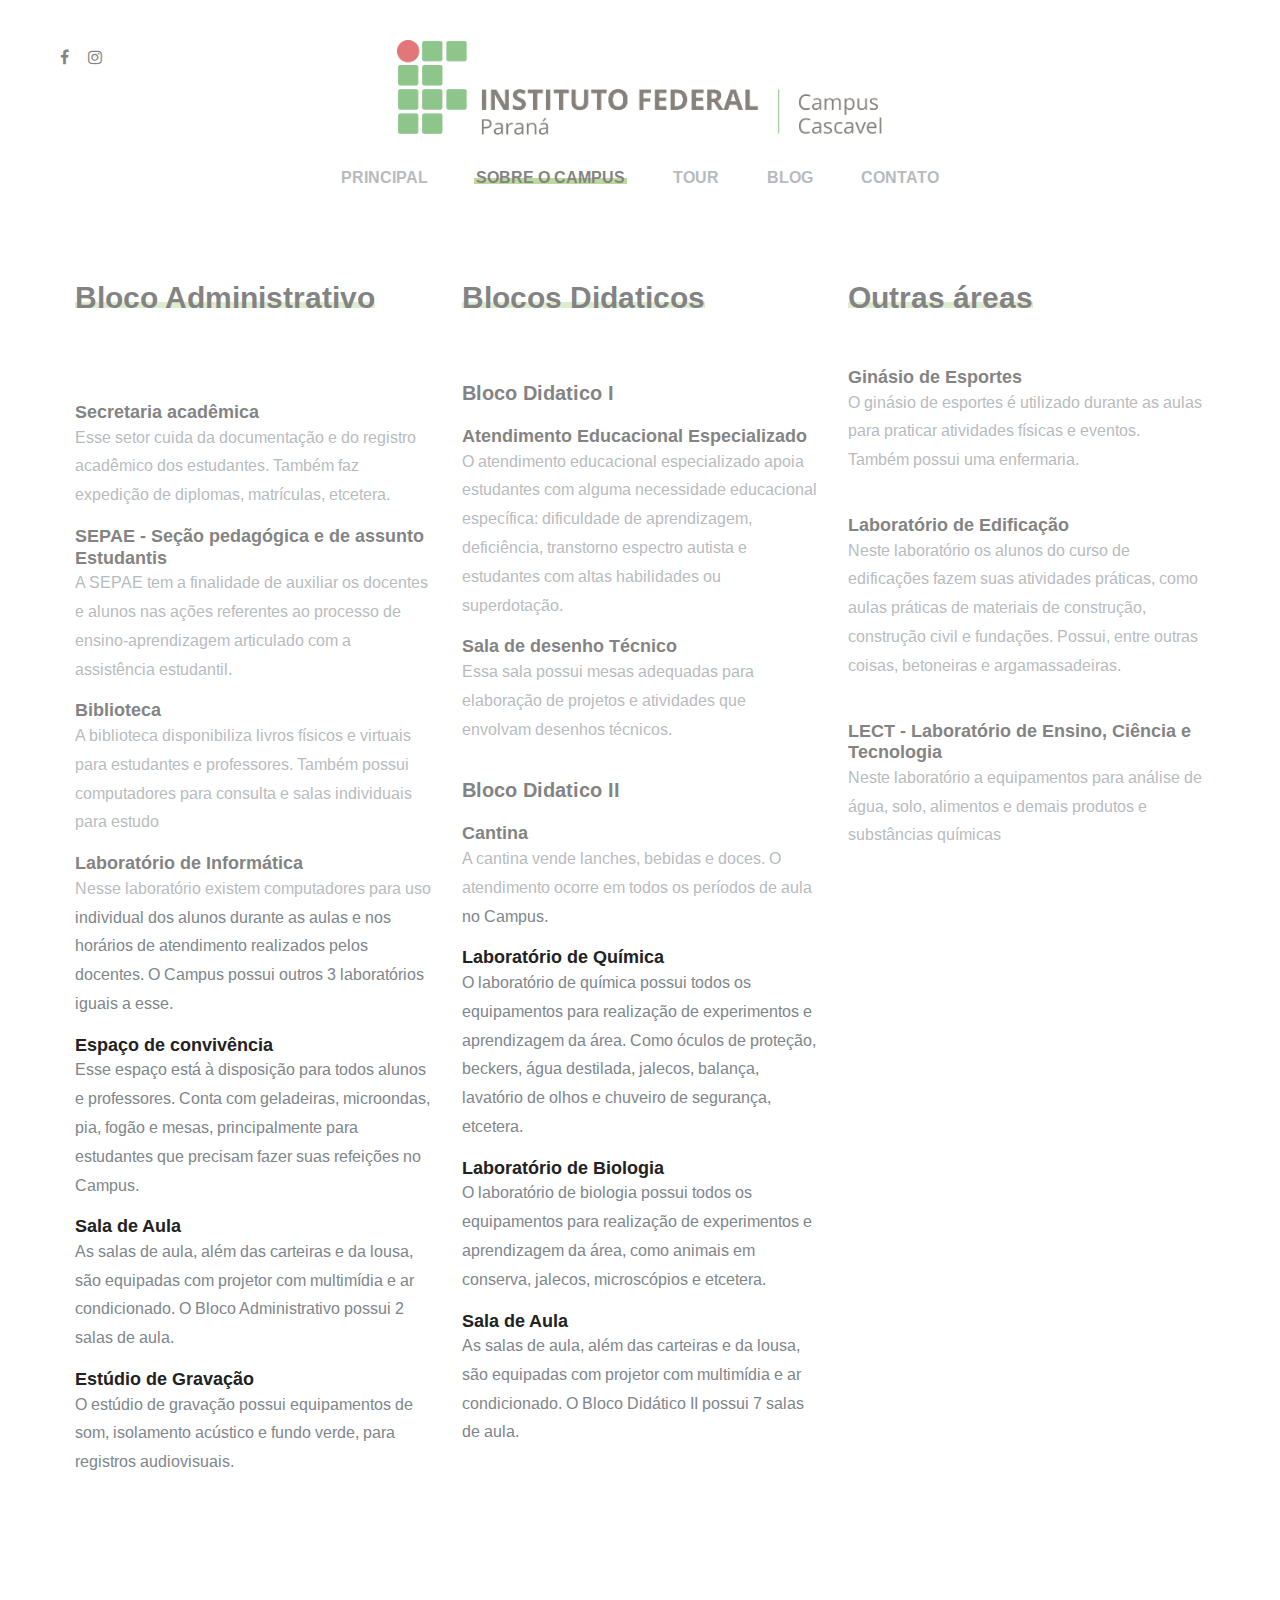
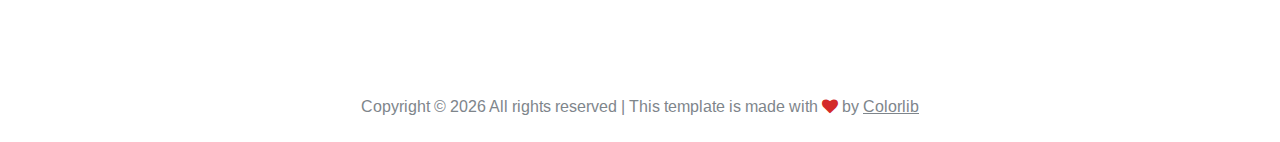
==== commit 5a2a6c40: "1.7v" ====
--- a/about.html
+++ b/about.html
@@ -1,7 +1,7 @@
 <!DOCTYPE html>
 <html lang="zxx">
 <head>
-	<title>Boto | Photography HTML Template</title>
+	<title>Tour IFPR</title>
 	<meta charset="UTF-8">
 	<meta name="description" content="Boto Photo Studio HTML Template">
 	<meta name="keywords" content="photo, html">
--- a/css/style.css
+++ b/css/style.css
@@ -18,6 +18,28 @@
 	height: 100%;
 	font-family: "Arimo", sans-serif;
 	-webkit-font-smoothing: antialiased;
+}
+
+.cl1{
+	left: 75px;
+}
+
+.cl2{
+	left: 250px;
+}
+
+.cl3{
+	left: 450px;
+}
+
+.li2{
+	position: relative;
+	top: 30px;
+}
+
+.li3{
+	position: relative;
+	top: 60px;
 }
 
 h1,
@@ -600,7 +622,7 @@
 }
 
 .slide-item img {
-	height: 570px;
+	height: 450px;
 	padding: 65px 0;
 	-webkit-transition: 0.4s;
 	-o-transition: 0.4s;
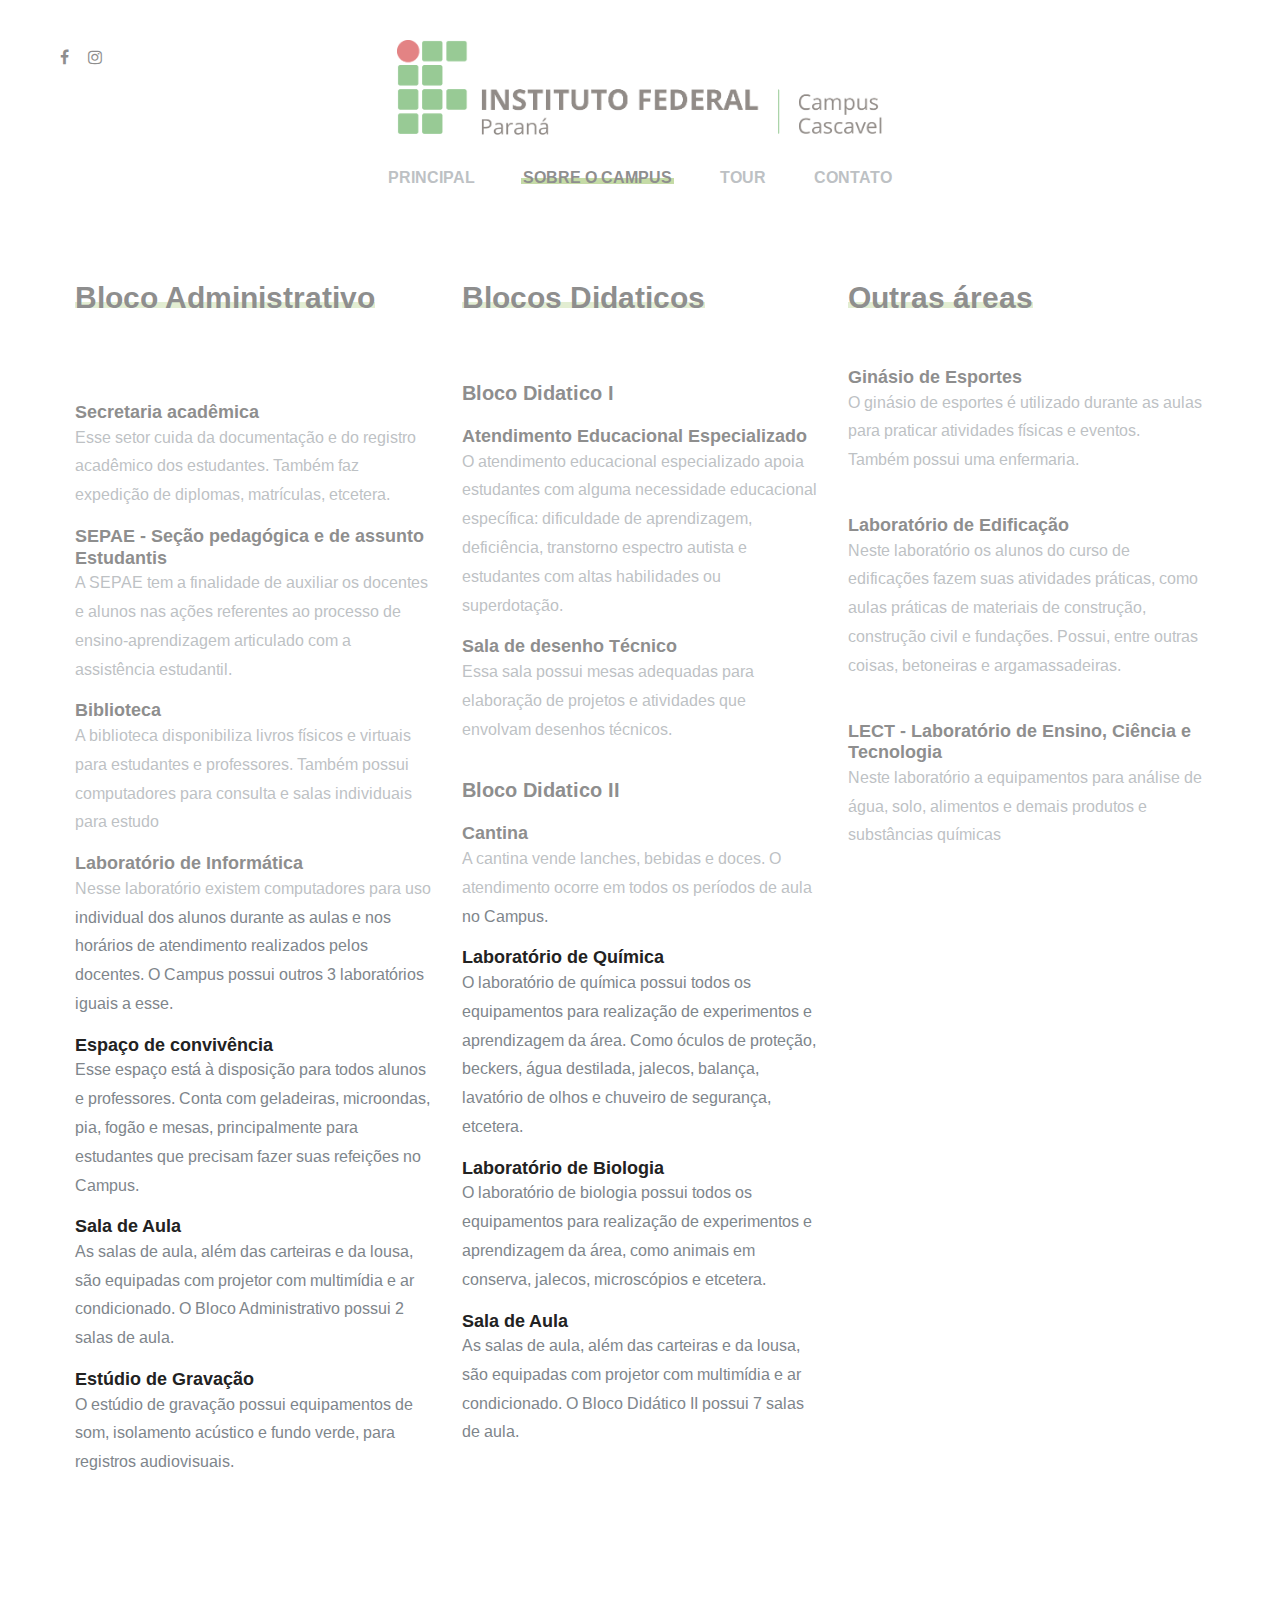
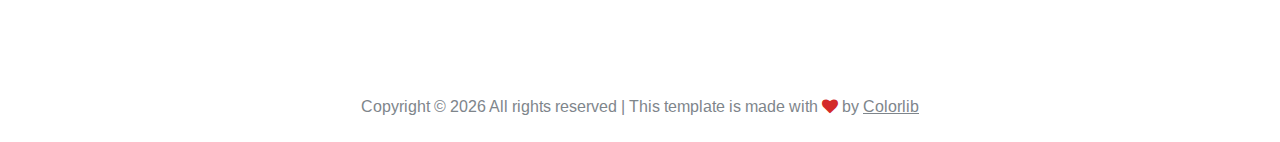
==== commit b20a68cc: "1.8v" ====
--- a/about.html
+++ b/about.html
@@ -48,11 +48,6 @@
 					<li><a href="./index.html">Principal</a></li>
 					<li><a href="./about.html" class="menu--active">Sobre o Campus</a></li>
 					<li><a href="./gallery.html">Tour</a></li>
-					<li><a href="./blog.html">Blog</a>
-						<ul class="sub__menu">
-							<li><a href="./blog-single.html">Blog Single</a></li>
-						</ul>
-					</li>
 					<li><a href="./contact.html">Contato</a></li>
 				</ul>
 			</nav>
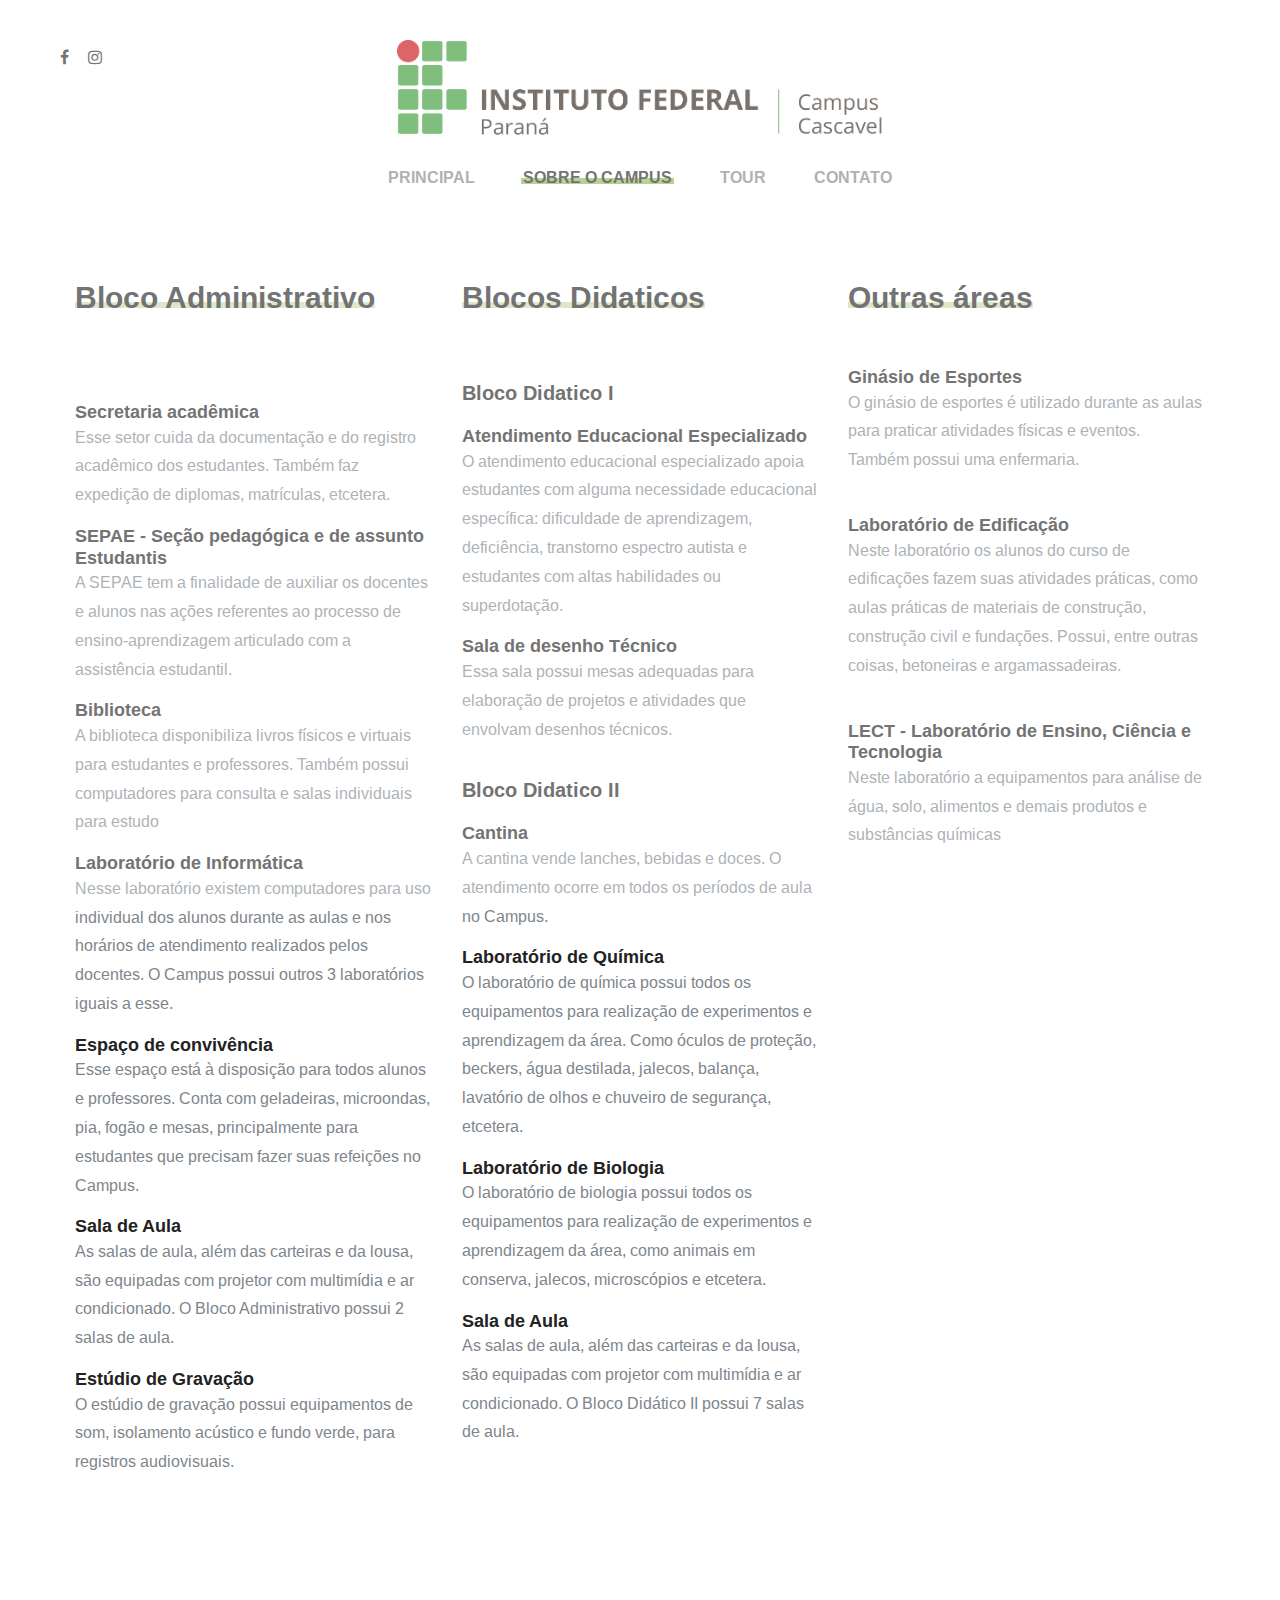
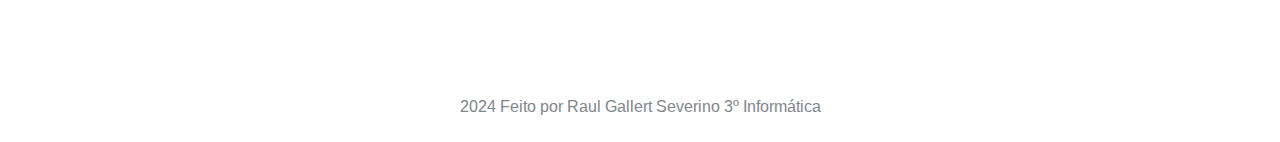
==== commit d314b7ef: "1.9v" ====
--- a/about.html
+++ b/about.html
@@ -125,7 +125,7 @@
 		<div class="container">
 			<!-- Link back to Colorlib can't be removed. Template is licensed under CC BY 3.0. -->
 			<div class="footer__copyright__text">
-				<p>Copyright &copy; <script>document.write(new Date().getFullYear());</script> All rights reserved | This template is made with <i class="fa fa-heart" aria-hidden="true"></i> by <a href="https://colorlib.com" target="_blank">Colorlib</a></p>
+				<p>2024 Feito por Raul Gallert Severino 3º Informática</p>
 			</div>
 			<!-- Link back to Colorlib can't be removed. Template is licensed under CC BY 3.0. -->
 		</div>
--- a/css/style.css
+++ b/css/style.css
@@ -20,26 +20,41 @@
 	-webkit-font-smoothing: antialiased;
 }
 
-.cl1{
-	left: 75px;
-}
-
-.cl2{
+main.centro{
+	position: relative;
+	top: 10px;
+}
+
+div.row h2{
+	position: relative;
+	text-align: center
+}
+
+.esquerda div.tour{
+	left: 65px;
+}
+
+div.container1 h2{
+	top: 10px;
+	left: 65px;
+}
+
+.direita div.tour{
 	left: 250px;
 }
 
-.cl3{
-	left: 450px;
-}
-
-.li2{
-	position: relative;
-	top: 30px;
-}
-
-.li3{
-	position: relative;
-	top: 60px;
+div.container2 h2{
+	top: 10px;
+	left: 250px;
+}
+
+.centro div.tour{
+	left: 450px
+}
+
+.centro h2{
+	top: 10px;
+	left: 375px;
 }
 
 h1,
